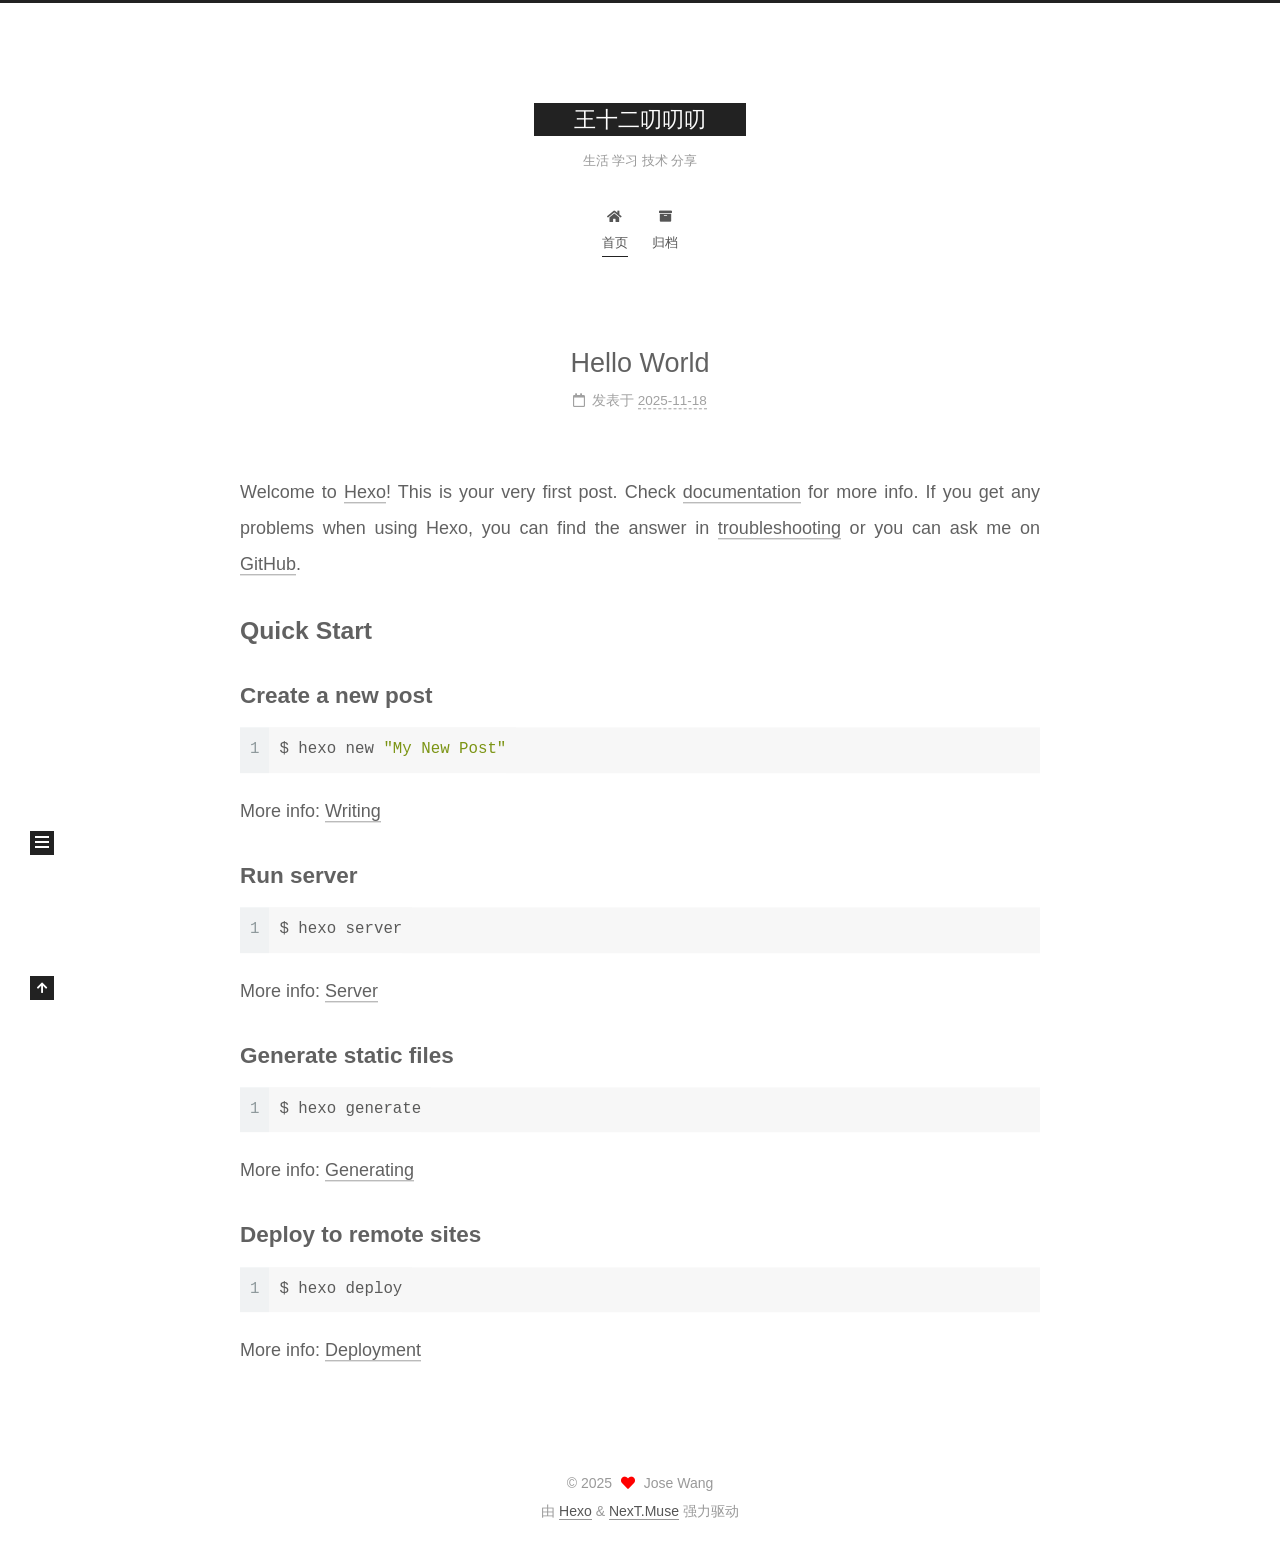
==== index.html @ 35268510 "Site updated: 2025-11-19 19:33:40" ====
<!DOCTYPE html>
<html lang="zh-CN">
<head>
  <meta charset="UTF-8">
<meta name="viewport" content="width=device-width, initial-scale=1, maximum-scale=2">
<meta name="theme-color" content="#222">
<meta name="generator" content="Hexo 8.1.1">
  <link rel="apple-touch-icon" sizes="180x180" href="/images/apple-touch-icon-next.png">
  <link rel="icon" type="image/png" sizes="32x32" href="/images/favicon-32x32-next.png">
  <link rel="icon" type="image/png" sizes="16x16" href="/images/favicon-16x16-next.png">
  <link rel="mask-icon" href="/images/logo.svg" color="#222">

<link rel="stylesheet" href="/css/main.css">


<link rel="stylesheet" href="/lib/font-awesome/css/all.min.css">

<script id="hexo-configurations">
    var NexT = window.NexT || {};
    var CONFIG = {"hostname":"wtao1120.github.io","root":"/","scheme":"Muse","version":"7.8.0","exturl":false,"sidebar":{"position":"left","display":"post","padding":18,"offset":12,"onmobile":false},"copycode":{"enable":false,"show_result":false,"style":null},"back2top":{"enable":true,"sidebar":false,"scrollpercent":false},"bookmark":{"enable":false,"color":"#222","save":"auto"},"fancybox":false,"mediumzoom":false,"lazyload":false,"pangu":false,"comments":{"style":"tabs","active":null,"storage":true,"lazyload":false,"nav":null},"algolia":{"hits":{"per_page":10},"labels":{"input_placeholder":"Search for Posts","hits_empty":"We didn't find any results for the search: ${query}","hits_stats":"${hits} results found in ${time} ms"}},"localsearch":{"enable":false,"trigger":"auto","top_n_per_article":1,"unescape":false,"preload":false},"motion":{"enable":true,"async":false,"transition":{"post_block":"fadeIn","post_header":"slideDownIn","post_body":"slideDownIn","coll_header":"slideLeftIn","sidebar":"slideUpIn"}}};
  </script>

  <meta property="og:type" content="website">
<meta property="og:title" content="王十二叨叨叨">
<meta property="og:url" content="https://wtao1120.github.io/index.html">
<meta property="og:site_name" content="王十二叨叨叨">
<meta property="og:locale" content="zh_CN">
<meta property="article:author" content="Jose Wang">
<meta name="twitter:card" content="summary">

<link rel="canonical" href="https://wtao1120.github.io/">


<script id="page-configurations">
  // https://hexo.io/docs/variables.html
  CONFIG.page = {
    sidebar: "",
    isHome : true,
    isPost : false,
    lang   : 'zh-CN'
  };
</script>

  <title>王十二叨叨叨</title>
  






  <noscript>
  <style>
  .use-motion .brand,
  .use-motion .menu-item,
  .sidebar-inner,
  .use-motion .post-block,
  .use-motion .pagination,
  .use-motion .comments,
  .use-motion .post-header,
  .use-motion .post-body,
  .use-motion .collection-header { opacity: initial; }

  .use-motion .site-title,
  .use-motion .site-subtitle {
    opacity: initial;
    top: initial;
  }

  .use-motion .logo-line-before i { left: initial; }
  .use-motion .logo-line-after i { right: initial; }
  </style>
</noscript>

</head>

<body itemscope itemtype="http://schema.org/WebPage">
  <div class="container use-motion">
    <div class="headband"></div>

    <header class="header" itemscope itemtype="http://schema.org/WPHeader">
      <div class="header-inner"><div class="site-brand-container">
  <div class="site-nav-toggle">
    <div class="toggle" aria-label="切换导航栏">
      <span class="toggle-line toggle-line-first"></span>
      <span class="toggle-line toggle-line-middle"></span>
      <span class="toggle-line toggle-line-last"></span>
    </div>
  </div>

  <div class="site-meta">

    <a href="/" class="brand" rel="start">
      <span class="logo-line-before"><i></i></span>
      <h1 class="site-title">王十二叨叨叨</h1>
      <span class="logo-line-after"><i></i></span>
    </a>
      <p class="site-subtitle" itemprop="description">生活 学习 技术 分享</p>
  </div>

  <div class="site-nav-right">
    <div class="toggle popup-trigger">
    </div>
  </div>
</div>




<nav class="site-nav">
  <ul id="menu" class="main-menu menu">
        <li class="menu-item menu-item-home">

    <a href="/" rel="section"><i class="fa fa-home fa-fw"></i>首页</a>

  </li>
        <li class="menu-item menu-item-archives">

    <a href="/archives/" rel="section"><i class="fa fa-archive fa-fw"></i>归档</a>

  </li>
  </ul>
</nav>




</div>
    </header>

    
  <div class="back-to-top">
    <i class="fa fa-arrow-up"></i>
    <span>0%</span>
  </div>


    <main class="main">
      <div class="main-inner">
        <div class="content-wrap">
          

          <div class="content index posts-expand">
            
      
  
  
  <article itemscope itemtype="http://schema.org/Article" class="post-block" lang="zh-CN">
    <link itemprop="mainEntityOfPage" href="https://wtao1120.github.io/2025/11/18/hello-world/">

    <span hidden itemprop="author" itemscope itemtype="http://schema.org/Person">
      <meta itemprop="image" content="/images/avatar.gif">
      <meta itemprop="name" content="Jose Wang">
      <meta itemprop="description" content="">
    </span>

    <span hidden itemprop="publisher" itemscope itemtype="http://schema.org/Organization">
      <meta itemprop="name" content="王十二叨叨叨">
    </span>
      <header class="post-header">
        <h2 class="post-title" itemprop="name headline">
          
            <a href="/2025/11/18/hello-world/" class="post-title-link" itemprop="url">Hello World</a>
        </h2>

        <div class="post-meta">
            <span class="post-meta-item">
              <span class="post-meta-item-icon">
                <i class="far fa-calendar"></i>
              </span>
              <span class="post-meta-item-text">发表于</span>

              <time title="创建时间：2025-11-18 20:57:32" itemprop="dateCreated datePublished" datetime="2025-11-18T20:57:32+08:00">2025-11-18</time>
            </span>

          

        </div>
      </header>

    
    
    
    <div class="post-body" itemprop="articleBody">

      
          <p>Welcome to <a target="_blank" rel="noopener" href="https://hexo.io/">Hexo</a>! This is your very first post. Check <a target="_blank" rel="noopener" href="https://hexo.io/docs/">documentation</a> for more info. If you get any problems when using Hexo, you can find the answer in <a target="_blank" rel="noopener" href="https://hexo.io/docs/troubleshooting.html">troubleshooting</a> or you can ask me on <a target="_blank" rel="noopener" href="https://github.com/hexojs/hexo/issues">GitHub</a>.</p>
<h2 id="Quick-Start"><a href="#Quick-Start" class="headerlink" title="Quick Start"></a>Quick Start</h2><h3 id="Create-a-new-post"><a href="#Create-a-new-post" class="headerlink" title="Create a new post"></a>Create a new post</h3><figure class="highlight bash"><table><tr><td class="gutter"><pre><span class="line">1</span><br></pre></td><td class="code"><pre><span class="line">$ hexo new <span class="string">&quot;My New Post&quot;</span></span><br></pre></td></tr></table></figure>

<p>More info: <a target="_blank" rel="noopener" href="https://hexo.io/docs/writing.html">Writing</a></p>
<h3 id="Run-server"><a href="#Run-server" class="headerlink" title="Run server"></a>Run server</h3><figure class="highlight bash"><table><tr><td class="gutter"><pre><span class="line">1</span><br></pre></td><td class="code"><pre><span class="line">$ hexo server</span><br></pre></td></tr></table></figure>

<p>More info: <a target="_blank" rel="noopener" href="https://hexo.io/docs/server.html">Server</a></p>
<h3 id="Generate-static-files"><a href="#Generate-static-files" class="headerlink" title="Generate static files"></a>Generate static files</h3><figure class="highlight bash"><table><tr><td class="gutter"><pre><span class="line">1</span><br></pre></td><td class="code"><pre><span class="line">$ hexo generate</span><br></pre></td></tr></table></figure>

<p>More info: <a target="_blank" rel="noopener" href="https://hexo.io/docs/generating.html">Generating</a></p>
<h3 id="Deploy-to-remote-sites"><a href="#Deploy-to-remote-sites" class="headerlink" title="Deploy to remote sites"></a>Deploy to remote sites</h3><figure class="highlight bash"><table><tr><td class="gutter"><pre><span class="line">1</span><br></pre></td><td class="code"><pre><span class="line">$ hexo deploy</span><br></pre></td></tr></table></figure>

<p>More info: <a target="_blank" rel="noopener" href="https://hexo.io/docs/one-command-deployment.html">Deployment</a></p>

      
    </div>

    
    
    
      <footer class="post-footer">
        <div class="post-eof"></div>
      </footer>
  </article>
  
  
  


  



          </div>
          

<script>
  window.addEventListener('tabs:register', () => {
    let { activeClass } = CONFIG.comments;
    if (CONFIG.comments.storage) {
      activeClass = localStorage.getItem('comments_active') || activeClass;
    }
    if (activeClass) {
      let activeTab = document.querySelector(`a[href="#comment-${activeClass}"]`);
      if (activeTab) {
        activeTab.click();
      }
    }
  });
  if (CONFIG.comments.storage) {
    window.addEventListener('tabs:click', event => {
      if (!event.target.matches('.tabs-comment .tab-content .tab-pane')) return;
      let commentClass = event.target.classList[1];
      localStorage.setItem('comments_active', commentClass);
    });
  }
</script>

        </div>
          
  
  <div class="toggle sidebar-toggle">
    <span class="toggle-line toggle-line-first"></span>
    <span class="toggle-line toggle-line-middle"></span>
    <span class="toggle-line toggle-line-last"></span>
  </div>

  <aside class="sidebar">
    <div class="sidebar-inner">

      <ul class="sidebar-nav motion-element">
        <li class="sidebar-nav-toc">
          文章目录
        </li>
        <li class="sidebar-nav-overview">
          站点概览
        </li>
      </ul>

      <!--noindex-->
      <div class="post-toc-wrap sidebar-panel">
      </div>
      <!--/noindex-->

      <div class="site-overview-wrap sidebar-panel">
        <div class="site-author motion-element" itemprop="author" itemscope itemtype="http://schema.org/Person">
  <p class="site-author-name" itemprop="name">Jose Wang</p>
  <div class="site-description" itemprop="description"></div>
</div>
<div class="site-state-wrap motion-element">
  <nav class="site-state">
      <div class="site-state-item site-state-posts">
          <a href="/archives/">
        
          <span class="site-state-item-count">1</span>
          <span class="site-state-item-name">日志</span>
        </a>
      </div>
  </nav>
</div>



      </div>

    </div>
  </aside>
  <div id="sidebar-dimmer"></div>


      </div>
    </main>

    <footer class="footer">
      <div class="footer-inner">
        

        

<div class="copyright">
  
  &copy; 
  <span itemprop="copyrightYear">2025</span>
  <span class="with-love">
    <i class="fa fa-heart"></i>
  </span>
  <span class="author" itemprop="copyrightHolder">Jose Wang</span>
</div>
  <div class="powered-by">由 <a href="https://hexo.io/" class="theme-link" rel="noopener" target="_blank">Hexo</a> & <a href="https://muse.theme-next.org/" class="theme-link" rel="noopener" target="_blank">NexT.Muse</a> 强力驱动
  </div>

        








      </div>
    </footer>
  </div>

  
  <script src="/lib/anime.min.js"></script>
  <script src="/lib/velocity/velocity.min.js"></script>
  <script src="/lib/velocity/velocity.ui.min.js"></script>

<script src="/js/utils.js"></script>

<script src="/js/motion.js"></script>


<script src="/js/schemes/muse.js"></script>


<script src="/js/next-boot.js"></script>




  















  

  

</body>
</html>
---- css/main.css ----
:root {
  --body-bg-color: #fff;
  --content-bg-color: #fff;
  --card-bg-color: #f5f5f5;
  --text-color: #555;
  --blockquote-color: #666;
  --link-color: #555;
  --link-hover-color: #222;
  --brand-color: #fff;
  --brand-hover-color: #fff;
  --table-row-odd-bg-color: #f9f9f9;
  --table-row-hover-bg-color: #f5f5f5;
  --menu-item-bg-color: #f5f5f5;
  --btn-default-bg: #222;
  --btn-default-color: #fff;
  --btn-default-border-color: #222;
  --btn-default-hover-bg: #fff;
  --btn-default-hover-color: #222;
  --btn-default-hover-border-color: #222;
}
html {
  line-height: 1.15; /* 1 */
  -webkit-text-size-adjust: 100%; /* 2 */
}
body {
  margin: 0;
}
main {
  display: block;
}
h1 {
  font-size: 2em;
  margin: 0.67em 0;
}
hr {
  box-sizing: content-box; /* 1 */
  height: 0; /* 1 */
  overflow: visible; /* 2 */
}
pre {
  font-family: monospace, monospace; /* 1 */
  font-size: 1em; /* 2 */
}
a {
  background: transparent;
}
abbr[title] {
  border-bottom: none; /* 1 */
  text-decoration: underline; /* 2 */
  text-decoration: underline dotted; /* 2 */
}
b,
strong {
  font-weight: bolder;
}
code,
kbd,
samp {
  font-family: monospace, monospace; /* 1 */
  font-size: 1em; /* 2 */
}
small {
  font-size: 80%;
}
sub,
sup {
  font-size: 75%;
  line-height: 0;
  position: relative;
  vertical-align: baseline;
}
sub {
  bottom: -0.25em;
}
sup {
  top: -0.5em;
}
img {
  border-style: none;
}
button,
input,
optgroup,
select,
textarea {
  font-family: inherit; /* 1 */
  font-size: 100%; /* 1 */
  line-height: 1.15; /* 1 */
  margin: 0; /* 2 */
}
button,
input {
/* 1 */
  overflow: visible;
}
button,
select {
/* 1 */
  text-transform: none;
}
button,
[type='button'],
[type='reset'],
[type='submit'] {
  -webkit-appearance: button;
}
button::-moz-focus-inner,
[type='button']::-moz-focus-inner,
[type='reset']::-moz-focus-inner,
[type='submit']::-moz-focus-inner {
  border-style: none;
  padding: 0;
}
button:-moz-focusring,
[type='button']:-moz-focusring,
[type='reset']:-moz-focusring,
[type='submit']:-moz-focusring {
  outline: 1px dotted ButtonText;
}
fieldset {
  padding: 0.35em 0.75em 0.625em;
}
legend {
  box-sizing: border-box; /* 1 */
  color: inherit; /* 2 */
  display: table; /* 1 */
  max-width: 100%; /* 1 */
  padding: 0; /* 3 */
  white-space: normal; /* 1 */
}
progress {
  vertical-align: baseline;
}
textarea {
  overflow: auto;
}
[type='checkbox'],
[type='radio'] {
  box-sizing: border-box; /* 1 */
  padding: 0; /* 2 */
}
[type='number']::-webkit-inner-spin-button,
[type='number']::-webkit-outer-spin-button {
  height: auto;
}
[type='search'] {
  outline-offset: -2px; /* 2 */
  -webkit-appearance: textfield; /* 1 */
}
[type='search']::-webkit-search-decoration {
  -webkit-appearance: none;
}
::-webkit-file-upload-button {
  font: inherit; /* 2 */
  -webkit-appearance: button; /* 1 */
}
details {
  display: block;
}
summary {
  display: list-item;
}
template {
  display: none;
}
[hidden] {
  display: none;
}
::selection {
  background: #262a30;
  color: #eee;
}
html,
body {
  height: 100%;
}
body {
  background: var(--body-bg-color);
  color: var(--text-color);
  font-family: 'Lato', "PingFang SC", "Microsoft YaHei", sans-serif;
  font-size: 1em;
  line-height: 2;
}
@media (max-width: 991px) {
  body {
    padding-left: 0 !important;
    padding-right: 0 !important;
  }
}
h1,
h2,
h3,
h4,
h5,
h6 {
  font-family: 'Lato', "PingFang SC", "Microsoft YaHei", sans-serif;
  font-weight: bold;
  line-height: 1.5;
  margin: 20px 0 15px;
}
h1 {
  font-size: 1.5em;
}
h2 {
  font-size: 1.375em;
}
h3 {
  font-size: 1.25em;
}
h4 {
  font-size: 1.125em;
}
h5 {
  font-size: 1em;
}
h6 {
  font-size: 0.875em;
}
p {
  margin: 0 0 20px 0;
}
a,
span.exturl {
  border-bottom: 1px solid #999;
  color: var(--link-color);
  outline: 0;
  text-decoration: none;
  overflow-wrap: break-word;
  word-wrap: break-word;
  cursor: pointer;
}
a:hover,
span.exturl:hover {
  border-bottom-color: var(--link-hover-color);
  color: var(--link-hover-color);
}
iframe,
img,
video {
  display: block;
  margin-left: auto;
  margin-right: auto;
  max-width: 100%;
}
hr {
  background-image: repeating-linear-gradient(-45deg, #ddd, #ddd 4px, transparent 4px, transparent 8px);
  border: 0;
  height: 3px;
  margin: 40px 0;
}
blockquote {
  border-left: 4px solid #ddd;
  color: var(--blockquote-color);
  margin: 0;
  padding: 0 15px;
}
blockquote cite::before {
  content: '-';
  padding: 0 5px;
}
dt {
  font-weight: bold;
}
dd {
  margin: 0;
  padding: 0;
}
kbd {
  background-color: #f5f5f5;
  background-image: linear-gradient(#eee, #fff, #eee);
  border: 1px solid #ccc;
  border-radius: 0.2em;
  box-shadow: 0.1em 0.1em 0.2em rgba(0,0,0,0.1);
  color: #555;
  font-family: inherit;
  padding: 0.1em 0.3em;
  white-space: nowrap;
}
.table-container {
  overflow: auto;
}
table {
  border-collapse: collapse;
  border-spacing: 0;
  font-size: 0.875em;
  margin: 0 0 20px 0;
  width: 100%;
}
tbody tr:nth-of-type(odd) {
  background: var(--table-row-odd-bg-color);
}
tbody tr:hover {
  background: var(--table-row-hover-bg-color);
}
caption,
th,
td {
  font-weight: normal;
  padding: 8px;
  vertical-align: middle;
}
th,
td {
  border: 1px solid #ddd;
  border-bottom: 3px solid #ddd;
}
th {
  font-weight: 700;
  padding-bottom: 10px;
}
td {
  border-bottom-width: 1px;
}
.btn {
  background: var(--btn-default-bg);
  border: 2px solid var(--btn-default-border-color);
  border-radius: 0;
  color: var(--btn-default-color);
  display: inline-block;
  font-size: 0.875em;
  line-height: 2;
  padding: 0 20px;
  text-decoration: none;
  transition-property: background-color;
  transition-delay: 0s;
  transition-duration: 0.2s;
  transition-timing-function: ease-in-out;
}
.btn:hover {
  background: var(--btn-default-hover-bg);
  border-color: var(--btn-default-hover-border-color);
  color: var(--btn-default-hover-color);
}
.btn + .btn {
  margin: 0 0 8px 8px;
}
.btn .fa-fw {
  text-align: left;
  width: 1.285714285714286em;
}
.toggle {
  line-height: 0;
}
.toggle .toggle-line {
  background: #fff;
  display: inline-block;
  height: 2px;
  left: 0;
  position: relative;
  top: 0;
  transition: all 0.4s;
  vertical-align: top;
  width: 100%;
}
.toggle .toggle-line:not(:first-child) {
  margin-top: 3px;
}
.toggle.toggle-arrow .toggle-line-first {
  left: 50%;
  top: 2px;
  transform: rotate(45deg);
  width: 50%;
}
.toggle.toggle-arrow .toggle-line-middle {
  left: 2px;
  width: 90%;
}
.toggle.toggle-arrow .toggle-line-last {
  left: 50%;
  top: -2px;
  transform: rotate(-45deg);
  width: 50%;
}
.toggle.toggle-close .toggle-line-first {
  transform: rotate(-45deg);
  top: 5px;
}
.toggle.toggle-close .toggle-line-middle {
  opacity: 0;
}
.toggle.toggle-close .toggle-line-last {
  transform: rotate(45deg);
  top: -5px;
}
.highlight,
pre {
  background: #f7f7f7;
  color: #4d4d4c;
  line-height: 1.6;
  margin: 0 auto 20px;
}
pre,
code {
  font-family: consolas, Menlo, monospace, "PingFang SC", "Microsoft YaHei";
}
code {
  background: #eee;
  border-radius: 3px;
  color: #555;
  padding: 2px 4px;
  overflow-wrap: break-word;
  word-wrap: break-word;
}
.highlight *::selection {
  background: #d6d6d6;
}
.highlight pre {
  border: 0;
  margin: 0;
  padding: 10px 0;
}
.highlight table {
  border: 0;
  margin: 0;
  width: auto;
}
.highlight td {
  border: 0;
  padding: 0;
}
.highlight figcaption {
  background: #eff2f3;
  color: #4d4d4c;
  display: flex;
  font-size: 0.875em;
  justify-content: space-between;
  line-height: 1.2;
  padding: 0.5em;
}
.highlight figcaption a {
  color: #4d4d4c;
}
.highlight figcaption a:hover {
  border-bottom-color: #4d4d4c;
}
.highlight .gutter {
  -moz-user-select: none;
  -ms-user-select: none;
  -webkit-user-select: none;
  user-select: none;
}
.highlight .gutter pre {
  background: #eff2f3;
  color: #869194;
  padding-left: 10px;
  padding-right: 10px;
  text-align: right;
}
.highlight .code pre {
  background: #f7f7f7;
  padding-left: 10px;
  width: 100%;
}
.gist table {
  width: auto;
}
.gist table td {
  border: 0;
}
pre {
  overflow: auto;
  padding: 10px;
}
pre code {
  background: none;
  color: #4d4d4c;
  font-size: 0.875em;
  padding: 0;
  text-shadow: none;
}
pre .deletion {
  background: #fdd;
}
pre .addition {
  background: #dfd;
}
pre .meta {
  color: #eab700;
  -moz-user-select: none;
  -ms-user-select: none;
  -webkit-user-select: none;
  user-select: none;
}
pre .comment {
  color: #8e908c;
}
pre .variable,
pre .attribute,
pre .tag,
pre .name,
pre .regexp,
pre .ruby .constant,
pre .xml .tag .title,
pre .xml .pi,
pre .xml .doctype,
pre .html .doctype,
pre .css .id,
pre .css .class,
pre .css .pseudo {
  color: #c82829;
}
pre .number,
pre .preprocessor,
pre .built_in,
pre .builtin-name,
pre .literal,
pre .params,
pre .constant,
pre .command {
  color: #f5871f;
}
pre .ruby .class .title,
pre .css .rules .attribute,
pre .string,
pre .symbol,
pre .value,
pre .inheritance,
pre .header,
pre .ruby .symbol,
pre .xml .cdata,
pre .special,
pre .formula {
  color: #718c00;
}
pre .title,
pre .css .hexcolor {
  color: #3e999f;
}
pre .function,
pre .python .decorator,
pre .python .title,
pre .ruby .function .title,
pre .ruby .title .keyword,
pre .perl .sub,
pre .javascript .title,
pre .coffeescript .title {
  color: #4271ae;
}
pre .keyword,
pre .javascript .function {
  color: #8959a8;
}
.blockquote-center {
  border-left: none;
  margin: 40px 0;
  padding: 0;
  position: relative;
  text-align: center;
}
.blockquote-center .fa {
  display: block;
  opacity: 0.6;
  position: absolute;
  width: 100%;
}
.blockquote-center .fa-quote-left {
  border-top: 1px solid #ccc;
  text-align: left;
  top: -20px;
}
.blockquote-center .fa-quote-right {
  border-bottom: 1px solid #ccc;
  text-align: right;
  bottom: -20px;
}
.blockquote-center p,
.blockquote-center div {
  text-align: center;
}
.post-body .group-picture img {
  margin: 0 auto;
  padding: 0 3px;
}
.group-picture-row {
  margin-bottom: 6px;
  overflow: hidden;
}
.group-picture-column {
  float: left;
  margin-bottom: 10px;
}
.post-body .label {
  color: #555;
  display: inline;
  padding: 0 2px;
}
.post-body .label.default {
  background: #f0f0f0;
}
.post-body .label.primary {
  background: #efe6f7;
}
.post-body .label.info {
  background: #e5f2f8;
}
.post-body .label.success {
  background: #e7f4e9;
}
.post-body .label.warning {
  background: #fcf6e1;
}
.post-body .label.danger {
  background: #fae8eb;
}
.post-body .tabs {
  margin-bottom: 20px;
}
.post-body .tabs,
.tabs-comment {
  display: block;
  padding-top: 10px;
  position: relative;
}
.post-body .tabs ul.nav-tabs,
.tabs-comment ul.nav-tabs {
  display: flex;
  flex-wrap: wrap;
  margin: 0;
  margin-bottom: -1px;
  padding: 0;
}
@media (max-width: 413px) {
  .post-body .tabs ul.nav-tabs,
  .tabs-comment ul.nav-tabs {
    display: block;
    margin-bottom: 5px;
  }
}
.post-body .tabs ul.nav-tabs li.tab,
.tabs-comment ul.nav-tabs li.tab {
  border-bottom: 1px solid #ddd;
  border-left: 1px solid transparent;
  border-right: 1px solid transparent;
  border-top: 3px solid transparent;
  flex-grow: 1;
  list-style-type: none;
  border-radius: 0 0 0 0;
}
@media (max-width: 413px) {
  .post-body .tabs ul.nav-tabs li.tab,
  .tabs-comment ul.nav-tabs li.tab {
    border-bottom: 1px solid transparent;
    border-left: 3px solid transparent;
    border-right: 1px solid transparent;
    border-top: 1px solid transparent;
  }
}
@media (max-width: 413px) {
  .post-body .tabs ul.nav-tabs li.tab,
  .tabs-comment ul.nav-tabs li.tab {
    border-radius: 0;
  }
}
.post-body .tabs ul.nav-tabs li.tab a,
.tabs-comment ul.nav-tabs li.tab a {
  border-bottom: initial;
  display: block;
  line-height: 1.8;
  outline: 0;
  padding: 0.25em 0.75em;
  text-align: center;
  transition-delay: 0s;
  transition-duration: 0.2s;
  transition-timing-function: ease-out;
}
.post-body .tabs ul.nav-tabs li.tab a i,
.tabs-comment ul.nav-tabs li.tab a i {
  width: 1.285714285714286em;
}
.post-body .tabs ul.nav-tabs li.tab.active,
.tabs-comment ul.nav-tabs li.tab.active {
  border-bottom: 1px solid transparent;
  border-left: 1px solid #ddd;
  border-right: 1px solid #ddd;
  border-top: 3px solid #fc6423;
}
@media (max-width: 413px) {
  .post-body .tabs ul.nav-tabs li.tab.active,
  .tabs-comment ul.nav-tabs li.tab.active {
    border-bottom: 1px solid #ddd;
    border-left: 3px solid #fc6423;
    border-right: 1px solid #ddd;
    border-top: 1px solid #ddd;
  }
}
.post-body .tabs ul.nav-tabs li.tab.active a,
.tabs-comment ul.nav-tabs li.tab.active a {
  color: var(--link-color);
  cursor: default;
}
.post-body .tabs .tab-content .tab-pane,
.tabs-comment .tab-content .tab-pane {
  border: 1px solid #ddd;
  border-top: 0;
  padding: 20px 20px 0 20px;
  border-radius: 0;
}
.post-body .tabs .tab-content .tab-pane:not(.active),
.tabs-comment .tab-content .tab-pane:not(.active) {
  display: none;
}
.post-body .tabs .tab-content .tab-pane.active,
.tabs-comment .tab-content .tab-pane.active {
  display: block;
}
.post-body .tabs .tab-content .tab-pane.active:nth-of-type(1),
.tabs-comment .tab-content .tab-pane.active:nth-of-type(1) {
  border-radius: 0 0 0 0;
}
@media (max-width: 413px) {
  .post-body .tabs .tab-content .tab-pane.active:nth-of-type(1),
  .tabs-comment .tab-content .tab-pane.active:nth-of-type(1) {
    border-radius: 0;
  }
}
.post-body .note {
  border-radius: 3px;
  margin-bottom: 20px;
  padding: 1em;
  position: relative;
  border: 1px solid #eee;
  border-left-width: 5px;
}
.post-body .note h2,
.post-body .note h3,
.post-body .note h4,
.post-body .note h5,
.post-body .note h6 {
  margin-top: 0;
  border-bottom: initial;
  margin-bottom: 0;
  padding-top: 0;
}
.post-body .note p:first-child,
.post-body .note ul:first-child,
.post-body .note ol:first-child,
.post-body .note table:first-child,
.post-body .note pre:first-child,
.post-body .note blockquote:first-child,
.post-body .note img:first-child {
  margin-top: 0;
}
.post-body .note p:last-child,
.post-body .note ul:last-child,
.post-body .note ol:last-child,
.post-body .note table:last-child,
.post-body .note pre:last-child,
.post-body .note blockquote:last-child,
.post-body .note img:last-child {
  margin-bottom: 0;
}
.post-body .note.default {
  border-left-color: #777;
}
.post-body .note.default h2,
.post-body .note.default h3,
.post-body .note.default h4,
.post-body .note.default h5,
.post-body .note.default h6 {
  color: #777;
}
.post-body .note.primary {
  border-left-color: #6f42c1;
}
.post-body .note.primary h2,
.post-body .note.primary h3,
.post-body .note.primary h4,
.post-body .note.primary h5,
.post-body .note.primary h6 {
  color: #6f42c1;
}
.post-body .note.info {
  border-left-color: #428bca;
}
.post-body .note.info h2,
.post-body .note.info h3,
.post-body .note.info h4,
.post-body .note.info h5,
.post-body .note.info h6 {
  color: #428bca;
}
.post-body .note.success {
  border-left-color: #5cb85c;
}
.post-body .note.success h2,
.post-body .note.success h3,
.post-body .note.success h4,
.post-body .note.success h5,
.post-body .note.success h6 {
  color: #5cb85c;
}
.post-body .note.warning {
  border-left-color: #f0ad4e;
}
.post-body .note.warning h2,
.post-body .note.warning h3,
.post-body .note.warning h4,
.post-body .note.warning h5,
.post-body .note.warning h6 {
  color: #f0ad4e;
}
.post-body .note.danger {
  border-left-color: #d9534f;
}
.post-body .note.danger h2,
.post-body .note.danger h3,
.post-body .note.danger h4,
.post-body .note.danger h5,
.post-body .note.danger h6 {
  color: #d9534f;
}
.pagination .prev,
.pagination .next,
.pagination .page-number,
.pagination .space {
  display: inline-block;
  margin: 0 10px;
  padding: 0 11px;
  position: relative;
  top: -1px;
}
@media (max-width: 767px) {
  .pagination .prev,
  .pagination .next,
  .pagination .page-number,
  .pagination .space {
    margin: 0 5px;
  }
}
.pagination {
  border-top: 1px solid #eee;
  margin: 120px 0 0;
  text-align: center;
}
.pagination .prev,
.pagination .next,
.pagination .page-number {
  border-bottom: 0;
  border-top: 1px solid #eee;
  transition-property: border-color;
  transition-delay: 0s;
  transition-duration: 0.2s;
  transition-timing-function: ease-in-out;
}
.pagination .prev:hover,
.pagination .next:hover,
.pagination .page-number:hover {
  border-top-color: #222;
}
.pagination .space {
  margin: 0;
  padding: 0;
}
.pagination .prev {
  margin-left: 0;
}
.pagination .next {
  margin-right: 0;
}
.pagination .page-number.current {
  background: #ccc;
  border-top-color: #ccc;
  color: #fff;
}
@media (max-width: 767px) {
  .pagination {
    border-top: none;
  }
  .pagination .prev,
  .pagination .next,
  .pagination .page-number {
    border-bottom: 1px solid #eee;
    border-top: 0;
    margin-bottom: 10px;
    padding: 0 10px;
  }
  .pagination .prev:hover,
  .pagination .next:hover,
  .pagination .page-number:hover {
    border-bottom-color: #222;
  }
}
.comments {
  margin-top: 60px;
  overflow: hidden;
}
.comment-button-group {
  display: flex;
  flex-wrap: wrap-reverse;
  justify-content: center;
  margin: 1em 0;
}
.comment-button-group .comment-button {
  margin: 0.1em 0.2em;
}
.comment-button-group .comment-button.active {
  background: var(--btn-default-hover-bg);
  border-color: var(--btn-default-hover-border-color);
  color: var(--btn-default-hover-color);
}
.comment-position {
  display: none;
}
.comment-position.active {
  display: block;
}
.tabs-comment {
  background: var(--content-bg-color);
  margin-top: 4em;
  padding-top: 0;
}
.tabs-comment .comments {
  border: 0;
  box-shadow: none;
  margin-top: 0;
  padding-top: 0;
}
.container {
  min-height: 100%;
  position: relative;
}
.main-inner {
  margin: 0 auto;
  width: 700px;
}
@media (min-width: 1200px) {
  .main-inner {
    width: 800px;
  }
}
@media (min-width: 1600px) {
  .main-inner {
    width: 900px;
  }
}
@media (max-width: 767px) {
  .content-wrap {
    padding: 0 20px;
  }
}
.header {
  background: transparent;
}
.header-inner {
  margin: 0 auto;
  width: 700px;
}
@media (min-width: 1200px) {
  .header-inner {
    width: 800px;
  }
}
@media (min-width: 1600px) {
  .header-inner {
    width: 900px;
  }
}
.site-brand-container {
  display: flex;
  flex-shrink: 0;
  padding: 0 10px;
}
.headband {
  background: #222;
  height: 3px;
}
.site-meta {
  flex-grow: 1;
  text-align: center;
}
@media (max-width: 767px) {
  .site-meta {
    text-align: center;
  }
}
.brand {
  border-bottom: none;
  color: var(--brand-color);
  display: inline-block;
  line-height: 1.375em;
  padding: 0 40px;
  position: relative;
}
.brand:hover {
  color: var(--brand-hover-color);
}
.site-title {
  font-family: 'Lato', "PingFang SC", "Microsoft YaHei", sans-serif;
  font-size: 1.375em;
  font-weight: normal;
  margin: 0;
}
.site-subtitle {
  color: #999;
  font-size: 0.8125em;
  margin: 10px 0;
}
.use-motion .brand {
  opacity: 0;
}
.use-motion .site-title,
.use-motion .site-subtitle,
.use-motion .custom-logo-image {
  opacity: 0;
  position: relative;
  top: -10px;
}
.site-nav-toggle,
.site-nav-right {
  display: none;
}
@media (max-width: 767px) {
  .site-nav-toggle,
  .site-nav-right {
    display: flex;
    flex-direction: column;
    justify-content: center;
  }
}
.site-nav-toggle .toggle,
.site-nav-right .toggle {
  color: var(--text-color);
  padding: 10px;
  width: 22px;
}
.site-nav-toggle .toggle .toggle-line,
.site-nav-right .toggle .toggle-line {
  background: var(--text-color);
  border-radius: 1px;
}
.site-nav {
  display: block;
}
@media (max-width: 767px) {
  .site-nav {
    clear: both;
    display: none;
  }
}
.site-nav.site-nav-on {
  display: block;
}
.menu {
  margin-top: 20px;
  padding-left: 0;
  text-align: center;
}
.menu-item {
  display: inline-block;
  list-style: none;
  margin: 0 10px;
}
@media (max-width: 767px) {
  .menu-item {
    display: block;
    margin-top: 10px;
  }
  .menu-item.menu-item-search {
    display: none;
  }
}
.menu-item a,
.menu-item span.exturl {
  border-bottom: 0;
  display: block;
  font-size: 0.8125em;
  transition-property: border-color;
  transition-delay: 0s;
  transition-duration: 0.2s;
  transition-timing-function: ease-in-out;
}
@media (hover: none) {
  .menu-item a:hover,
  .menu-item span.exturl:hover {
    border-bottom-color: transparent !important;
  }
}
.menu-item .fa,
.menu-item .fab,
.menu-item .far,
.menu-item .fas {
  margin-right: 8px;
}
.menu-item .badge {
  display: inline-block;
  font-weight: bold;
  line-height: 1;
  margin-left: 0.35em;
  margin-top: 0.35em;
  text-align: center;
  white-space: nowrap;
}
@media (max-width: 767px) {
  .menu-item .badge {
    float: right;
    margin-left: 0;
  }
}
.menu-item-active a,
.menu .menu-item a:hover,
.menu .menu-item span.exturl:hover {
  background: var(--menu-item-bg-color);
}
.use-motion .menu-item {
  opacity: 0;
}
.sidebar {
  background: #222;
  bottom: 0;
  box-shadow: inset 0 2px 6px #000;
  position: fixed;
  top: 0;
}
@media (max-width: 991px) {
  .sidebar {
    display: none;
  }
}
.sidebar-inner {
  color: #999;
  padding: 18px 10px;
  text-align: center;
}
.cc-license {
  margin-top: 10px;
  text-align: center;
}
.cc-license .cc-opacity {
  border-bottom: none;
  opacity: 0.7;
}
.cc-license .cc-opacity:hover {
  opacity: 0.9;
}
.cc-license img {
  display: inline-block;
}
.site-author-image {
  border: 2px solid #333;
  display: block;
  margin: 0 auto;
  max-width: 96px;
  padding: 2px;
}
.site-author-name {
  color: #f5f5f5;
  font-weight: normal;
  margin: 5px 0 0;
  text-align: center;
}
.site-description {
  color: #999;
  font-size: 1em;
  margin-top: 5px;
  text-align: center;
}
.links-of-author {
  margin-top: 15px;
}
.links-of-author a,
.links-of-author span.exturl {
  border-bottom-color: #555;
  display: inline-block;
  font-size: 0.8125em;
  margin-bottom: 10px;
  margin-right: 10px;
  vertical-align: middle;
}
.links-of-author a::before,
.links-of-author span.exturl::before {
  background: #571bf0;
  border-radius: 50%;
  content: ' ';
  display: inline-block;
  height: 4px;
  margin-right: 3px;
  vertical-align: middle;
  width: 4px;
}
.sidebar-button {
  margin-top: 15px;
}
.sidebar-button a {
  border: 1px solid #fc6423;
  border-radius: 4px;
  color: #fc6423;
  display: inline-block;
  padding: 0 15px;
}
.sidebar-button a .fa,
.sidebar-button a .fab,
.sidebar-button a .far,
.sidebar-button a .fas {
  margin-right: 5px;
}
.sidebar-button a:hover {
  background: #fc6423;
  border: 1px solid #fc6423;
  color: #fff;
}
.sidebar-button a:hover .fa,
.sidebar-button a:hover .fab,
.sidebar-button a:hover .far,
.sidebar-button a:hover .fas {
  color: #fff;
}
.links-of-blogroll {
  font-size: 0.8125em;
  margin-top: 10px;
}
.links-of-blogroll-title {
  font-size: 0.875em;
  font-weight: 600;
  margin-top: 0;
}
.links-of-blogroll-list {
  list-style: none;
  margin: 0;
  padding: 0;
}
#sidebar-dimmer {
  display: none;
}
@media (max-width: 767px) {
  #sidebar-dimmer {
    background: #000;
    display: block;
    height: 100%;
    left: 100%;
    opacity: 0;
    position: fixed;
    top: 0;
    width: 100%;
    z-index: 1100;
  }
  .sidebar-active + #sidebar-dimmer {
    opacity: 0.7;
    transform: translateX(-100%);
    transition: opacity 0.5s;
  }
}
.sidebar-nav {
  margin: 0;
  padding-bottom: 20px;
  padding-left: 0;
}
.sidebar-nav li {
  border-bottom: 1px solid transparent;
  color: #666;
  cursor: pointer;
  display: inline-block;
  font-size: 0.875em;
}
.sidebar-nav li.sidebar-nav-overview {
  margin-left: 10px;
}
.sidebar-nav li:hover {
  color: #f5f5f5;
}
.sidebar-nav .sidebar-nav-active {
  border-bottom-color: #87daff;
  color: #87daff;
}
.sidebar-nav .sidebar-nav-active:hover {
  color: #87daff;
}
.sidebar-panel {
  display: none;
  overflow-x: hidden;
  overflow-y: auto;
}
.sidebar-panel-active {
  display: block;
}
.sidebar-toggle {
  background: #222;
  bottom: 45px;
  cursor: pointer;
  height: 14px;
  left: 30px;
  padding: 5px;
  position: fixed;
  width: 14px;
  z-index: 1300;
}
@media (max-width: 991px) {
  .sidebar-toggle {
    left: 20px;
    opacity: 0.8;
    display: none;
  }
}
.sidebar-toggle:hover .toggle-line {
  background: #87daff;
}
.post-toc {
  font-size: 0.875em;
}
.post-toc ol {
  list-style: none;
  margin: 0;
  padding: 0 2px 5px 10px;
  text-align: left;
}
.post-toc ol > ol {
  padding-left: 0;
}
.post-toc ol a {
  transition-property: all;
  transition-delay: 0s;
  transition-duration: 0.2s;
  transition-timing-function: ease-in-out;
}
.post-toc .nav-item {
  line-height: 1.8;
  overflow: hidden;
  text-overflow: ellipsis;
  white-space: nowrap;
}
.post-toc .nav .nav-child {
  display: none;
}
.post-toc .nav .active > .nav-child {
  display: block;
}
.post-toc .nav .active-current > .nav-child {
  display: block;
}
.post-toc .nav .active-current > .nav-child > .nav-item {
  display: block;
}
.post-toc .nav .active > a {
  border-bottom-color: #87daff;
  color: #87daff;
}
.post-toc .nav .active-current > a {
  color: #87daff;
}
.post-toc .nav .active-current > a:hover {
  color: #87daff;
}
.site-state {
  display: flex;
  justify-content: center;
  line-height: 1.4;
  margin-top: 10px;
  overflow: hidden;
  text-align: center;
  white-space: nowrap;
}
.site-state-item {
  padding: 0 15px;
}
.site-state-item:not(:first-child) {
  border-left: 1px solid #333;
}
.site-state-item a {
  border-bottom: none;
}
.site-state-item-count {
  display: block;
  font-size: 1.25em;
  font-weight: 600;
  text-align: center;
}
.site-state-item-name {
  color: inherit;
  font-size: 0.875em;
}
.footer {
  color: #999;
  font-size: 0.875em;
  padding: 20px 0;
}
.footer.footer-fixed {
  bottom: 0;
  left: 0;
  position: absolute;
  right: 0;
}
.footer-inner {
  box-sizing: border-box;
  margin: 0 auto;
  text-align: center;
  width: 700px;
}
@media (min-width: 1200px) {
  .footer-inner {
    width: 800px;
  }
}
@media (min-width: 1600px) {
  .footer-inner {
    width: 900px;
  }
}
.languages {
  display: inline-block;
  font-size: 1.125em;
  position: relative;
}
.languages .lang-select-label span {
  margin: 0 0.5em;
}
.languages .lang-select {
  height: 100%;
  left: 0;
  opacity: 0;
  position: absolute;
  top: 0;
  width: 100%;
}
.with-love {
  color: #ff0000;
  display: inline-block;
  margin: 0 5px;
}
.powered-by,
.theme-info {
  display: inline-block;
}
@-moz-keyframes iconAnimate {
  0%, 100% {
    transform: scale(1);
  }
  10%, 30% {
    transform: scale(0.9);
  }
  20%, 40%, 60%, 80% {
    transform: scale(1.1);
  }
  50%, 70% {
    transform: scale(1.1);
  }
}
@-webkit-keyframes iconAnimate {
  0%, 100% {
    transform: scale(1);
  }
  10%, 30% {
    transform: scale(0.9);
  }
  20%, 40%, 60%, 80% {
    transform: scale(1.1);
  }
  50%, 70% {
    transform: scale(1.1);
  }
}
@-o-keyframes iconAnimate {
  0%, 100% {
    transform: scale(1);
  }
  10%, 30% {
    transform: scale(0.9);
  }
  20%, 40%, 60%, 80% {
    transform: scale(1.1);
  }
  50%, 70% {
    transform: scale(1.1);
  }
}
@keyframes iconAnimate {
  0%, 100% {
    transform: scale(1);
  }
  10%, 30% {
    transform: scale(0.9);
  }
  20%, 40%, 60%, 80% {
    transform: scale(1.1);
  }
  50%, 70% {
    transform: scale(1.1);
  }
}
.back-to-top {
  font-size: 12px;
  text-align: center;
  transition-delay: 0s;
  transition-duration: 0.2s;
  transition-timing-function: ease-in-out;
}
.back-to-top {
  background: #222;
  bottom: -100px;
  box-sizing: border-box;
  color: #fff;
  cursor: pointer;
  left: 30px;
  opacity: 1;
  padding: 0 6px;
  position: fixed;
  transition-property: bottom;
  z-index: 1300;
  width: 24px;
}
.back-to-top span {
  display: none;
}
.back-to-top:hover {
  color: #87daff;
}
.back-to-top.back-to-top-on {
  bottom: 19px;
}
@media (max-width: 991px) {
  .back-to-top {
    left: 20px;
    opacity: 0.8;
  }
}
.post-body {
  font-family: 'Lato', "PingFang SC", "Microsoft YaHei", sans-serif;
  overflow-wrap: break-word;
  word-wrap: break-word;
}
@media (min-width: 1200px) {
  .post-body {
    font-size: 1.125em;
  }
}
.post-body .exturl .fa {
  font-size: 0.875em;
  margin-left: 4px;
}
.post-body .image-caption,
.post-body .figure .caption {
  color: #999;
  font-size: 0.875em;
  font-weight: bold;
  line-height: 1;
  margin: -20px auto 15px;
  text-align: center;
}
.post-sticky-flag {
  display: inline-block;
  transform: rotate(30deg);
}
.post-button {
  margin-top: 40px;
  text-align: center;
}
.use-motion .post-block,
.use-motion .pagination,
.use-motion .comments {
  opacity: 0;
}
.use-motion .post-header {
  opacity: 0;
}
.use-motion .post-body {
  opacity: 0;
}
.use-motion .collection-header {
  opacity: 0;
}
.posts-collapse {
  margin-left: 35px;
  position: relative;
}
@media (max-width: 767px) {
  .posts-collapse {
    margin-left: 0px;
    margin-right: 0px;
  }
}
.posts-collapse .collection-title {
  font-size: 1.125em;
  position: relative;
}
.posts-collapse .collection-title::before {
  background: #999;
  border: 1px solid #fff;
  border-radius: 50%;
  content: ' ';
  height: 10px;
  left: 0;
  margin-left: -6px;
  margin-top: -4px;
  position: absolute;
  top: 50%;
  width: 10px;
}
.posts-collapse .collection-year {
  font-size: 1.5em;
  font-weight: bold;
  margin: 60px 0;
  position: relative;
}
.posts-collapse .collection-year::before {
  background: #bbb;
  border-radius: 50%;
  content: ' ';
  height: 8px;
  left: 0;
  margin-left: -4px;
  margin-top: -4px;
  position: absolute;
  top: 50%;
  width: 8px;
}
.posts-collapse .collection-header {
  display: block;
  margin: 0 0 0 20px;
}
.posts-collapse .collection-header small {
  color: #bbb;
  margin-left: 5px;
}
.posts-collapse .post-header {
  border-bottom: 1px dashed #ccc;
  margin: 30px 0;
  padding-left: 15px;
  position: relative;
  transition-property: border;
  transition-delay: 0s;
  transition-duration: 0.2s;
  transition-timing-function: ease-in-out;
}
.posts-collapse .post-header::before {
  background: #bbb;
  border: 1px solid #fff;
  border-radius: 50%;
  content: ' ';
  height: 6px;
  left: 0;
  margin-left: -4px;
  position: absolute;
  top: 0.75em;
  transition-property: background;
  width: 6px;
  transition-delay: 0s;
  transition-duration: 0.2s;
  transition-timing-function: ease-in-out;
}
.posts-collapse .post-header:hover {
  border-bottom-color: #666;
}
.posts-collapse .post-header:hover::before {
  background: #222;
}
.posts-collapse .post-meta {
  display: inline;
  font-size: 0.75em;
  margin-right: 10px;
}
.posts-collapse .post-title {
  display: inline;
}
.posts-collapse .post-title a,
.posts-collapse .post-title span.exturl {
  border-bottom: none;
  color: var(--link-color);
}
.posts-collapse .post-title .fa-external-link-alt {
  font-size: 0.875em;
  margin-left: 5px;
}
.posts-collapse::before {
  background: #f5f5f5;
  content: ' ';
  height: 100%;
  left: 0;
  margin-left: -2px;
  position: absolute;
  top: 1.25em;
  width: 4px;
}
.post-eof {
  background: #ccc;
  height: 1px;
  margin: 80px auto 60px;
  text-align: center;
  width: 8%;
}
.post-block:last-of-type .post-eof {
  display: none;
}
.content {
  padding-top: 40px;
}
@media (min-width: 992px) {
  .post-body {
    text-align: justify;
  }
}
@media (max-width: 991px) {
  .post-body {
    text-align: justify;
  }
}
.post-body h1,
.post-body h2,
.post-body h3,
.post-body h4,
.post-body h5,
.post-body h6 {
  padding-top: 10px;
}
.post-body h1 .header-anchor,
.post-body h2 .header-anchor,
.post-body h3 .header-anchor,
.post-body h4 .header-anchor,
.post-body h5 .header-anchor,
.post-body h6 .header-anchor {
  border-bottom-style: none;
  color: #ccc;
  float: right;
  margin-left: 10px;
  visibility: hidden;
}
.post-body h1 .header-anchor:hover,
.post-body h2 .header-anchor:hover,
.post-body h3 .header-anchor:hover,
.post-body h4 .header-anchor:hover,
.post-body h5 .header-anchor:hover,
.post-body h6 .header-anchor:hover {
  color: inherit;
}
.post-body h1:hover .header-anchor,
.post-body h2:hover .header-anchor,
.post-body h3:hover .header-anchor,
.post-body h4:hover .header-anchor,
.post-body h5:hover .header-anchor,
.post-body h6:hover .header-anchor {
  visibility: visible;
}
.post-body iframe,
.post-body img,
.post-body video {
  margin-bottom: 20px;
}
.post-body .video-container {
  height: 0;
  margin-bottom: 20px;
  overflow: hidden;
  padding-top: 75%;
  position: relative;
  width: 100%;
}
.post-body .video-container iframe,
.post-body .video-container object,
.post-body .video-container embed {
  height: 100%;
  left: 0;
  margin: 0;
  position: absolute;
  top: 0;
  width: 100%;
}
.post-gallery {
  align-items: center;
  display: grid;
  grid-gap: 10px;
  grid-template-columns: 1fr 1fr 1fr;
  margin-bottom: 20px;
}
@media (max-width: 767px) {
  .post-gallery {
    grid-template-columns: 1fr 1fr;
  }
}
.post-gallery a {
  border: 0;
}
.post-gallery img {
  margin: 0;
}
.posts-expand .post-header {
  font-size: 1.125em;
}
.posts-expand .post-title {
  font-size: 1.5em;
  font-weight: normal;
  margin: initial;
  text-align: center;
  overflow-wrap: break-word;
  word-wrap: break-word;
}
.posts-expand .post-title-link {
  border-bottom: none;
  color: var(--link-color);
  display: inline-block;
  position: relative;
  vertical-align: top;
}
.posts-expand .post-title-link::before {
  background: var(--link-color);
  bottom: 0;
  content: '';
  height: 2px;
  left: 0;
  position: absolute;
  transform: scaleX(0);
  visibility: hidden;
  width: 100%;
  transition-delay: 0s;
  transition-duration: 0.2s;
  transition-timing-function: ease-in-out;
}
.posts-expand .post-title-link:hover::before {
  transform: scaleX(1);
  visibility: visible;
}
.posts-expand .post-title-link .fa-external-link-alt {
  font-size: 0.875em;
  margin-left: 5px;
}
.posts-expand .post-meta {
  color: #999;
  font-family: 'Lato', "PingFang SC", "Microsoft YaHei", sans-serif;
  font-size: 0.75em;
  margin: 3px 0 60px 0;
  text-align: center;
}
.posts-expand .post-meta .post-description {
  font-size: 0.875em;
  margin-top: 2px;
}
.posts-expand .post-meta time {
  border-bottom: 1px dashed #999;
  cursor: pointer;
}
.post-meta .post-meta-item + .post-meta-item::before {
  content: '|';
  margin: 0 0.5em;
}
.post-meta-divider {
  margin: 0 0.5em;
}
.post-meta-item-icon {
  margin-right: 3px;
}
@media (max-width: 991px) {
  .post-meta-item-icon {
    display: inline-block;
  }
}
@media (max-width: 991px) {
  .post-meta-item-text {
    display: none;
  }
}
.post-nav {
  border-top: 1px solid #eee;
  display: flex;
  justify-content: space-between;
  margin-top: 15px;
  padding: 10px 5px 0;
}
.post-nav-item {
  flex: 1;
}
.post-nav-item a {
  border-bottom: none;
  display: block;
  font-size: 0.875em;
  line-height: 1.6;
  position: relative;
}
.post-nav-item a:active {
  top: 2px;
}
.post-nav-item .fa {
  font-size: 0.75em;
}
.post-nav-item:first-child {
  margin-right: 15px;
}
.post-nav-item:first-child .fa {
  margin-right: 5px;
}
.post-nav-item:last-child {
  margin-left: 15px;
  text-align: right;
}
.post-nav-item:last-child .fa {
  margin-left: 5px;
}
.rtl.post-body p,
.rtl.post-body a,
.rtl.post-body h1,
.rtl.post-body h2,
.rtl.post-body h3,
.rtl.post-body h4,
.rtl.post-body h5,
.rtl.post-body h6,
.rtl.post-body li,
.rtl.post-body ul,
.rtl.post-body ol {
  direction: rtl;
  font-family: UKIJ Ekran;
}
.rtl.post-title {
  font-family: UKIJ Ekran;
}
.post-tags {
  margin-top: 40px;
  text-align: center;
}
.post-tags a {
  display: inline-block;
  font-size: 0.8125em;
}
.post-tags a:not(:last-child) {
  margin-right: 10px;
}
.post-widgets {
  border-top: 1px solid #eee;
  margin-top: 15px;
  text-align: center;
}
.wp_rating {
  height: 20px;
  line-height: 20px;
  margin-top: 10px;
  padding-top: 6px;
  text-align: center;
}
.social-like {
  display: flex;
  font-size: 0.875em;
  justify-content: center;
  text-align: center;
}
.reward-container {
  margin: 20px auto;
  padding: 10px 0;
  text-align: center;
  width: 90%;
}
.reward-container button {
  background: transparent;
  border: 1px solid #fc6423;
  border-radius: 0;
  color: #fc6423;
  cursor: pointer;
  line-height: 2;
  outline: 0;
  padding: 0 15px;
  vertical-align: text-top;
}
.reward-container button:hover {
  background: #fc6423;
  border: 1px solid transparent;
  color: #fa9366;
}
#qr {
  padding-top: 20px;
}
#qr a {
  border: 0;
}
#qr img {
  display: inline-block;
  margin: 0.8em 2em 0 2em;
  max-width: 100%;
  width: 180px;
}
#qr p {
  text-align: center;
}
.category-all-page .category-all-title {
  text-align: center;
}
.category-all-page .category-all {
  margin-top: 20px;
}
.category-all-page .category-list {
  list-style: none;
  margin: 0;
  padding: 0;
}
.category-all-page .category-list-item {
  margin: 5px 10px;
}
.category-all-page .category-list-count {
  color: #bbb;
}
.category-all-page .category-list-count::before {
  content: ' (';
  display: inline;
}
.category-all-page .category-list-count::after {
  content: ') ';
  display: inline;
}
.category-all-page .category-list-child {
  padding-left: 10px;
}
.event-list {
  padding: 0;
}
.event-list hr {
  background: #222;
  margin: 20px 0 45px 0;
}
.event-list hr::after {
  background: #222;
  color: #fff;
  content: 'NOW';
  display: inline-block;
  font-weight: bold;
  padding: 0 5px;
  text-align: right;
}
.event-list .event {
  background: #222;
  margin: 20px 0;
  min-height: 40px;
  padding: 15px 0 15px 10px;
}
.event-list .event .event-summary {
  color: #fff;
  margin: 0;
  padding-bottom: 3px;
}
.event-list .event .event-summary::before {
  animation: dot-flash 1s alternate infinite ease-in-out;
  color: #fff;
  content: '\f111';
  display: inline-block;
  font-size: 10px;
  margin-right: 25px;
  vertical-align: middle;
  font-family: 'Font Awesome 5 Free';
  font-weight: 900;
}
.event-list .event .event-relative-time {
  color: #bbb;
  display: inline-block;
  font-size: 12px;
  font-weight: normal;
  padding-left: 12px;
}
.event-list .event .event-details {
  color: #fff;
  display: block;
  line-height: 18px;
  margin-left: 56px;
  padding-bottom: 6px;
  padding-top: 3px;
  text-indent: -24px;
}
.event-list .event .event-details::before {
  color: #fff;
  display: inline-block;
  margin-right: 9px;
  text-align: center;
  text-indent: 0;
  width: 14px;
  font-family: 'Font Awesome 5 Free';
  font-weight: 900;
}
.event-list .event .event-details.event-location::before {
  content: '\f041';
}
.event-list .event .event-details.event-duration::before {
  content: '\f017';
}
.event-list .event-past {
  background: #f5f5f5;
}
.event-list .event-past .event-summary,
.event-list .event-past .event-details {
  color: #bbb;
  opacity: 0.9;
}
.event-list .event-past .event-summary::before,
.event-list .event-past .event-details::before {
  animation: none;
  color: #bbb;
}
@-moz-keyframes dot-flash {
  from {
    opacity: 1;
    transform: scale(1);
  }
  to {
    opacity: 0;
    transform: scale(0.8);
  }
}
@-webkit-keyframes dot-flash {
  from {
    opacity: 1;
    transform: scale(1);
  }
  to {
    opacity: 0;
    transform: scale(0.8);
  }
}
@-o-keyframes dot-flash {
  from {
    opacity: 1;
    transform: scale(1);
  }
  to {
    opacity: 0;
    transform: scale(0.8);
  }
}
@keyframes dot-flash {
  from {
    opacity: 1;
    transform: scale(1);
  }
  to {
    opacity: 0;
    transform: scale(0.8);
  }
}
ul.breadcrumb {
  font-size: 0.75em;
  list-style: none;
  margin: 1em 0;
  padding: 0 2em;
  text-align: center;
}
ul.breadcrumb li {
  display: inline;
}
ul.breadcrumb li + li::before {
  content: '/\00a0';
  font-weight: normal;
  padding: 0.5em;
}
ul.breadcrumb li + li:last-child {
  font-weight: bold;
}
.tag-cloud {
  text-align: center;
}
.tag-cloud a {
  display: inline-block;
  margin: 10px;
}
.tag-cloud a:hover {
  color: var(--link-hover-color) !important;
}
@media (max-width: 767px) {
  .header-inner,
  .main-inner,
  .footer-inner {
    width: auto;
  }
}
.header-inner {
  padding-top: 100px;
}
@media (max-width: 767px) {
  .header-inner {
    padding-top: 50px;
  }
}
.main-inner {
  padding-bottom: 60px;
}
.content {
  padding-top: 70px;
}
@media (max-width: 767px) {
  .content {
    padding-top: 35px;
  }
}
embed {
  display: block;
  margin: 0 auto 25px auto;
}
.custom-logo .site-meta-headline {
  text-align: center;
}
.custom-logo .site-title {
  color: #222;
  margin: 10px auto 0;
}
.custom-logo .site-title a {
  border: 0;
}
.custom-logo-image {
  background: #fff;
  margin: 0 auto;
  max-width: 150px;
  padding: 5px;
}
.brand {
  background: var(--btn-default-bg);
}
@media (max-width: 767px) {
  .site-nav {
    border-bottom: 1px solid #ddd;
    border-top: 1px solid #ddd;
    left: 0;
    margin: 0;
    padding: 0;
    width: 100%;
  }
}
@media (max-width: 767px) {
  .menu {
    text-align: left;
  }
}
.menu-item-active a,
.menu .menu-item a:hover,
.menu .menu-item span.exturl:hover {
  background: transparent;
  border-bottom: 1px solid var(--link-hover-color) !important;
}
@media (max-width: 767px) {
  .menu-item-active a,
  .menu .menu-item a:hover,
  .menu .menu-item span.exturl:hover {
    border-bottom: 1px dotted #ddd !important;
  }
}
@media (max-width: 767px) {
  .menu .menu-item {
    margin: 0 10px;
  }
}
.menu .menu-item a,
.menu .menu-item span.exturl {
  border-bottom: 1px solid transparent;
}
@media (max-width: 767px) {
  .menu .menu-item a,
  .menu .menu-item span.exturl {
    padding: 5px 10px;
  }
}
@media (min-width: 768px) {
  .menu .menu-item .fa,
  .menu .menu-item .fab,
  .menu .menu-item .far,
  .menu .menu-item .fas {
    display: block;
    line-height: 2;
    margin-right: 0;
    width: 100%;
  }
}
.menu .menu-item .badge {
  background: #eee;
  padding: 1px 4px;
}
.sub-menu {
  margin: 10px 0;
}
.sub-menu .menu-item {
  display: inline-block;
}
.sidebar {
  left: -320px;
}
.sidebar.sidebar-active {
  left: 0;
}
.sidebar {
  width: 320px;
  z-index: 1200;
  transition-delay: 0s;
  transition-duration: 0.2s;
  transition-timing-function: ease-out;
}
.sidebar a,
.sidebar span.exturl {
  border-bottom-color: #555;
  color: #999;
}
.sidebar a:hover,
.sidebar span.exturl:hover {
  border-bottom-color: #eee;
  color: #eee;
}
.links-of-blogroll-item {
  padding: 2px 10px;
}
.links-of-blogroll-item a,
.links-of-blogroll-item span.exturl {
  box-sizing: border-box;
  display: inline-block;
  max-width: 280px;
  overflow: hidden;
  text-overflow: ellipsis;
  white-space: nowrap;
}
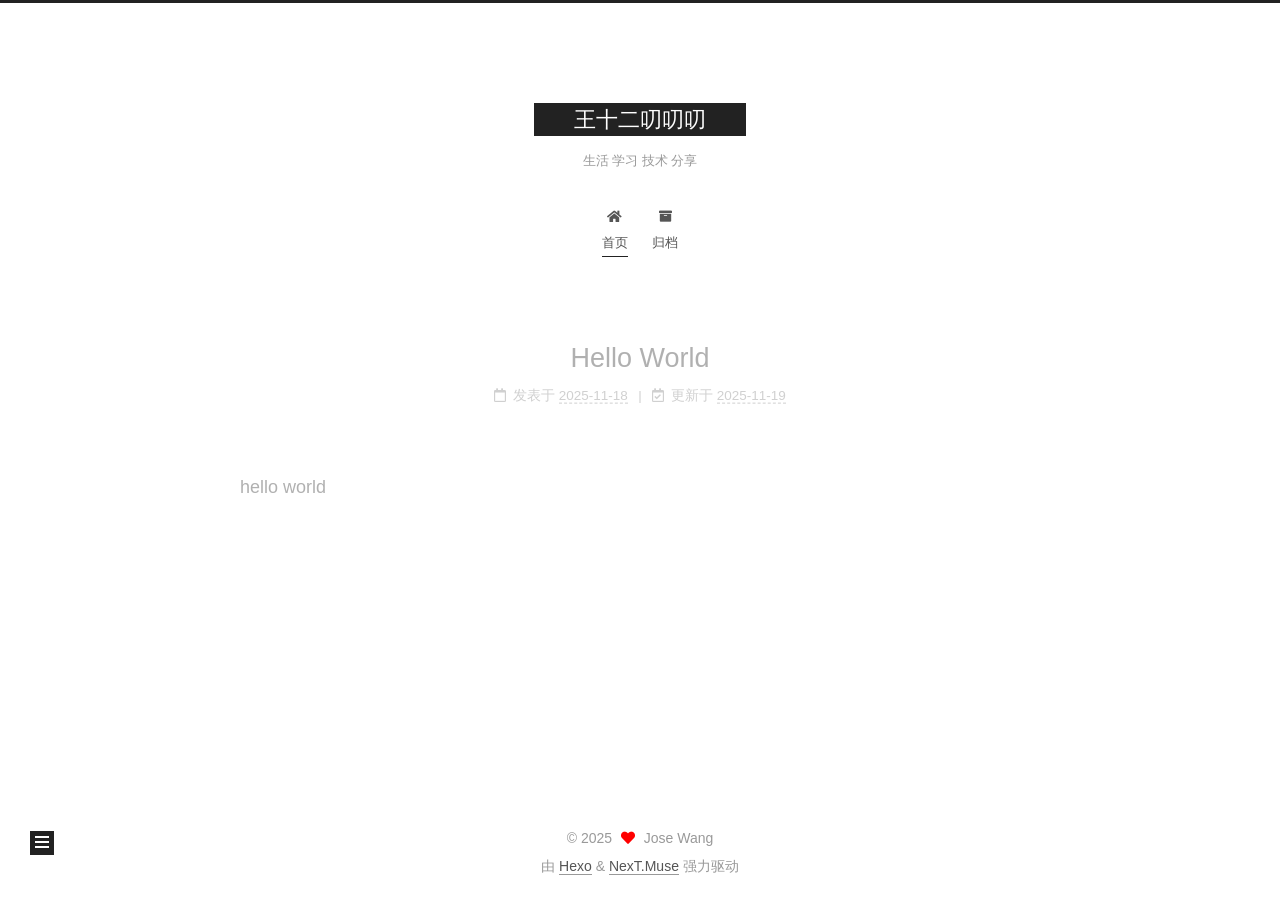
==== commit 82ec9dea: "Site updated: 2025-11-19 20:58:40" ====
--- a/index.html
+++ b/index.html
@@ -172,6 +172,13 @@
 
               <time title="创建时间：2025-11-18 20:57:32" itemprop="dateCreated datePublished" datetime="2025-11-18T20:57:32+08:00">2025-11-18</time>
             </span>
+              <span class="post-meta-item">
+                <span class="post-meta-item-icon">
+                  <i class="far fa-calendar-check"></i>
+                </span>
+                <span class="post-meta-item-text">更新于</span>
+                <time title="修改时间：2025-11-19 20:57:10" itemprop="dateModified" datetime="2025-11-19T20:57:10+08:00">2025-11-19</time>
+              </span>
 
           
 
@@ -184,19 +191,7 @@
     <div class="post-body" itemprop="articleBody">
 
       
-          <p>Welcome to <a target="_blank" rel="noopener" href="https://hexo.io/">Hexo</a>! This is your very first post. Check <a target="_blank" rel="noopener" href="https://hexo.io/docs/">documentation</a> for more info. If you get any problems when using Hexo, you can find the answer in <a target="_blank" rel="noopener" href="https://hexo.io/docs/troubleshooting.html">troubleshooting</a> or you can ask me on <a target="_blank" rel="noopener" href="https://github.com/hexojs/hexo/issues">GitHub</a>.</p>
-<h2 id="Quick-Start"><a href="#Quick-Start" class="headerlink" title="Quick Start"></a>Quick Start</h2><h3 id="Create-a-new-post"><a href="#Create-a-new-post" class="headerlink" title="Create a new post"></a>Create a new post</h3><figure class="highlight bash"><table><tr><td class="gutter"><pre><span class="line">1</span><br></pre></td><td class="code"><pre><span class="line">$ hexo new <span class="string">&quot;My New Post&quot;</span></span><br></pre></td></tr></table></figure>
-
-<p>More info: <a target="_blank" rel="noopener" href="https://hexo.io/docs/writing.html">Writing</a></p>
-<h3 id="Run-server"><a href="#Run-server" class="headerlink" title="Run server"></a>Run server</h3><figure class="highlight bash"><table><tr><td class="gutter"><pre><span class="line">1</span><br></pre></td><td class="code"><pre><span class="line">$ hexo server</span><br></pre></td></tr></table></figure>
-
-<p>More info: <a target="_blank" rel="noopener" href="https://hexo.io/docs/server.html">Server</a></p>
-<h3 id="Generate-static-files"><a href="#Generate-static-files" class="headerlink" title="Generate static files"></a>Generate static files</h3><figure class="highlight bash"><table><tr><td class="gutter"><pre><span class="line">1</span><br></pre></td><td class="code"><pre><span class="line">$ hexo generate</span><br></pre></td></tr></table></figure>
-
-<p>More info: <a target="_blank" rel="noopener" href="https://hexo.io/docs/generating.html">Generating</a></p>
-<h3 id="Deploy-to-remote-sites"><a href="#Deploy-to-remote-sites" class="headerlink" title="Deploy to remote sites"></a>Deploy to remote sites</h3><figure class="highlight bash"><table><tr><td class="gutter"><pre><span class="line">1</span><br></pre></td><td class="code"><pre><span class="line">$ hexo deploy</span><br></pre></td></tr></table></figure>
-
-<p>More info: <a target="_blank" rel="noopener" href="https://hexo.io/docs/one-command-deployment.html">Deployment</a></p>
+          <p>hello world</p>
 
       
     </div>
--- a/css/main.css
+++ b/css/main.css
@@ -1168,7 +1168,7 @@
 }
 .links-of-author a::before,
 .links-of-author span.exturl::before {
-  background: #571bf0;
+  background: #54cdff;
   border-radius: 50%;
   content: ' ';
   display: inline-block;
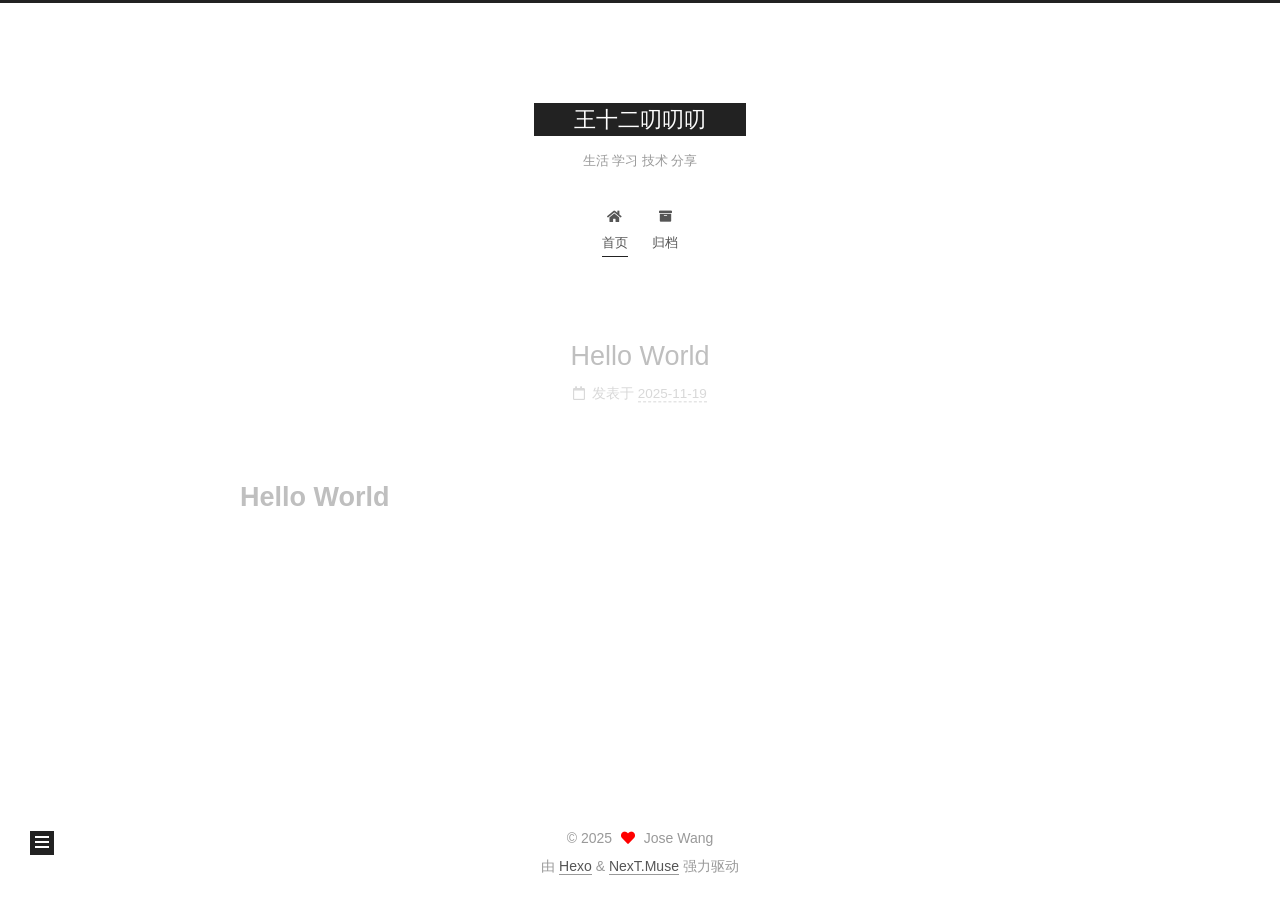
==== commit bd9a9992: "Site updated: 2025-11-19 21:09:49" ====
--- a/index.html
+++ b/index.html
@@ -146,7 +146,7 @@
   
   
   <article itemscope itemtype="http://schema.org/Article" class="post-block" lang="zh-CN">
-    <link itemprop="mainEntityOfPage" href="https://wtao1120.github.io/2025/11/18/hello-world/">
+    <link itemprop="mainEntityOfPage" href="https://wtao1120.github.io/2025/11/19/Hello-World/">
 
     <span hidden itemprop="author" itemscope itemtype="http://schema.org/Person">
       <meta itemprop="image" content="/images/avatar.gif">
@@ -160,7 +160,7 @@
       <header class="post-header">
         <h2 class="post-title" itemprop="name headline">
           
-            <a href="/2025/11/18/hello-world/" class="post-title-link" itemprop="url">Hello World</a>
+            <a href="/2025/11/19/Hello-World/" class="post-title-link" itemprop="url">Hello World</a>
         </h2>
 
         <div class="post-meta">
@@ -169,16 +169,10 @@
                 <i class="far fa-calendar"></i>
               </span>
               <span class="post-meta-item-text">发表于</span>
-
-              <time title="创建时间：2025-11-18 20:57:32" itemprop="dateCreated datePublished" datetime="2025-11-18T20:57:32+08:00">2025-11-18</time>
+              
+
+              <time title="创建时间：2025-11-19 21:08:19 / 修改时间：21:08:51" itemprop="dateCreated datePublished" datetime="2025-11-19T21:08:19+08:00">2025-11-19</time>
             </span>
-              <span class="post-meta-item">
-                <span class="post-meta-item-icon">
-                  <i class="far fa-calendar-check"></i>
-                </span>
-                <span class="post-meta-item-text">更新于</span>
-                <time title="修改时间：2025-11-19 20:57:10" itemprop="dateModified" datetime="2025-11-19T20:57:10+08:00">2025-11-19</time>
-              </span>
 
           
 
@@ -191,8 +185,7 @@
     <div class="post-body" itemprop="articleBody">
 
       
-          <p>hello world</p>
-
+          <h1 id="Hello-World"><a href="#Hello-World" class="headerlink" title="Hello World"></a>Hello World</h1>
       
     </div>
 
--- a/css/main.css
+++ b/css/main.css
@@ -1168,7 +1168,7 @@
 }
 .links-of-author a::before,
 .links-of-author span.exturl::before {
-  background: #54cdff;
+  background: #f1e485;
   border-radius: 50%;
   content: ' ';
   display: inline-block;
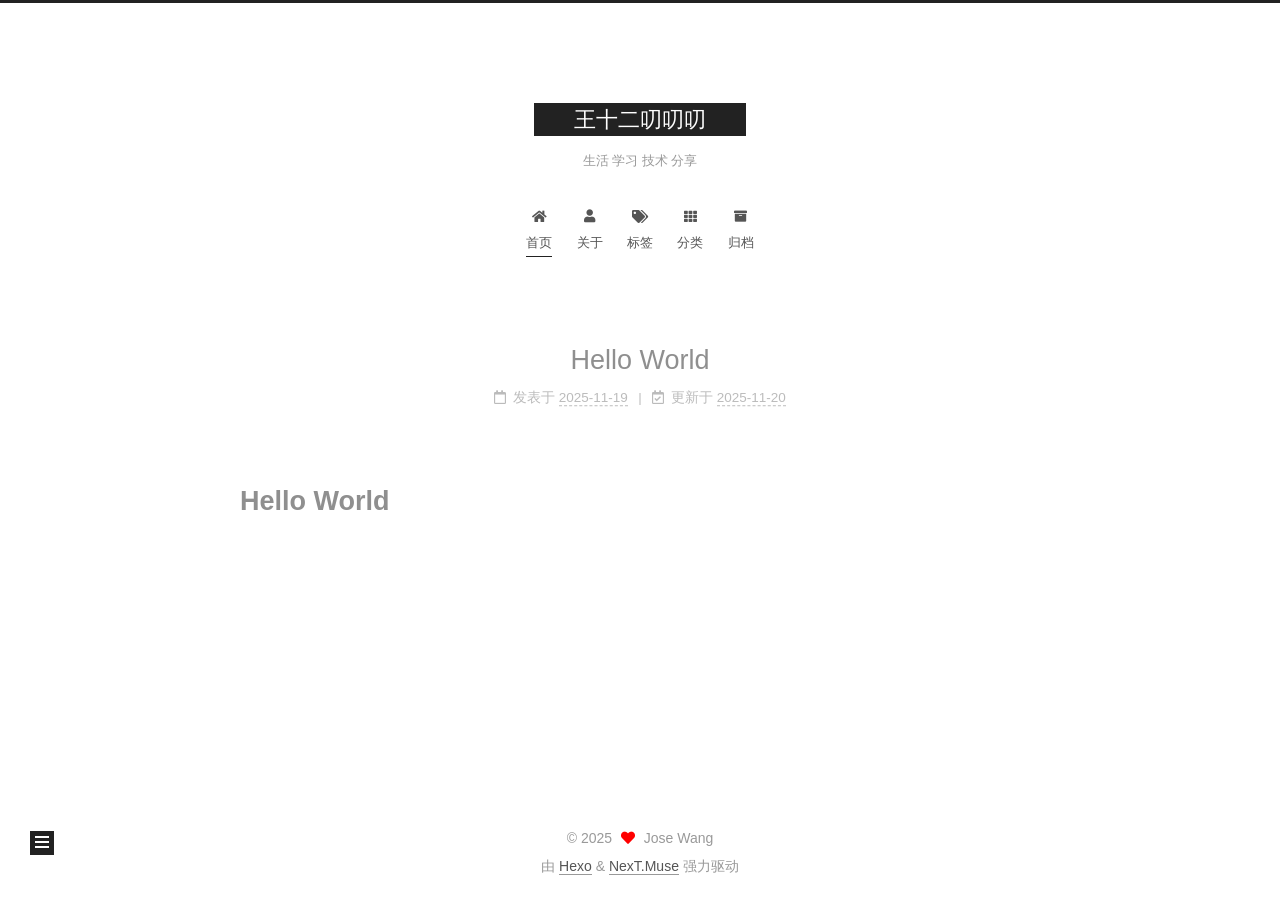
==== commit d299d6d6: "Site updated: 2025-11-20 21:59:45" ====
--- a/index.html
+++ b/index.html
@@ -114,6 +114,21 @@
     <a href="/" rel="section"><i class="fa fa-home fa-fw"></i>首页</a>
 
   </li>
+        <li class="menu-item menu-item-about">
+
+    <a href="/about/" rel="section"><i class="fa fa-user fa-fw"></i>关于</a>
+
+  </li>
+        <li class="menu-item menu-item-tags">
+
+    <a href="/tags/" rel="section"><i class="fa fa-tags fa-fw"></i>标签</a>
+
+  </li>
+        <li class="menu-item menu-item-categories">
+
+    <a href="/categories/" rel="section"><i class="fa fa-th fa-fw"></i>分类</a>
+
+  </li>
         <li class="menu-item menu-item-archives">
 
     <a href="/archives/" rel="section"><i class="fa fa-archive fa-fw"></i>归档</a>
@@ -169,10 +184,16 @@
                 <i class="far fa-calendar"></i>
               </span>
               <span class="post-meta-item-text">发表于</span>
-              
-
-              <time title="创建时间：2025-11-19 21:08:19 / 修改时间：21:08:51" itemprop="dateCreated datePublished" datetime="2025-11-19T21:08:19+08:00">2025-11-19</time>
+
+              <time title="创建时间：2025-11-19 21:08:19" itemprop="dateCreated datePublished" datetime="2025-11-19T21:08:19+08:00">2025-11-19</time>
             </span>
+              <span class="post-meta-item">
+                <span class="post-meta-item-icon">
+                  <i class="far fa-calendar-check"></i>
+                </span>
+                <span class="post-meta-item-text">更新于</span>
+                <time title="修改时间：2025-11-20 21:58:58" itemprop="dateModified" datetime="2025-11-20T21:58:58+08:00">2025-11-20</time>
+              </span>
 
           
 
--- a/css/main.css
+++ b/css/main.css
@@ -1168,7 +1168,7 @@
 }
 .links-of-author a::before,
 .links-of-author span.exturl::before {
-  background: #f1e485;
+  background: #c9d470;
   border-radius: 50%;
   content: ' ';
   display: inline-block;
